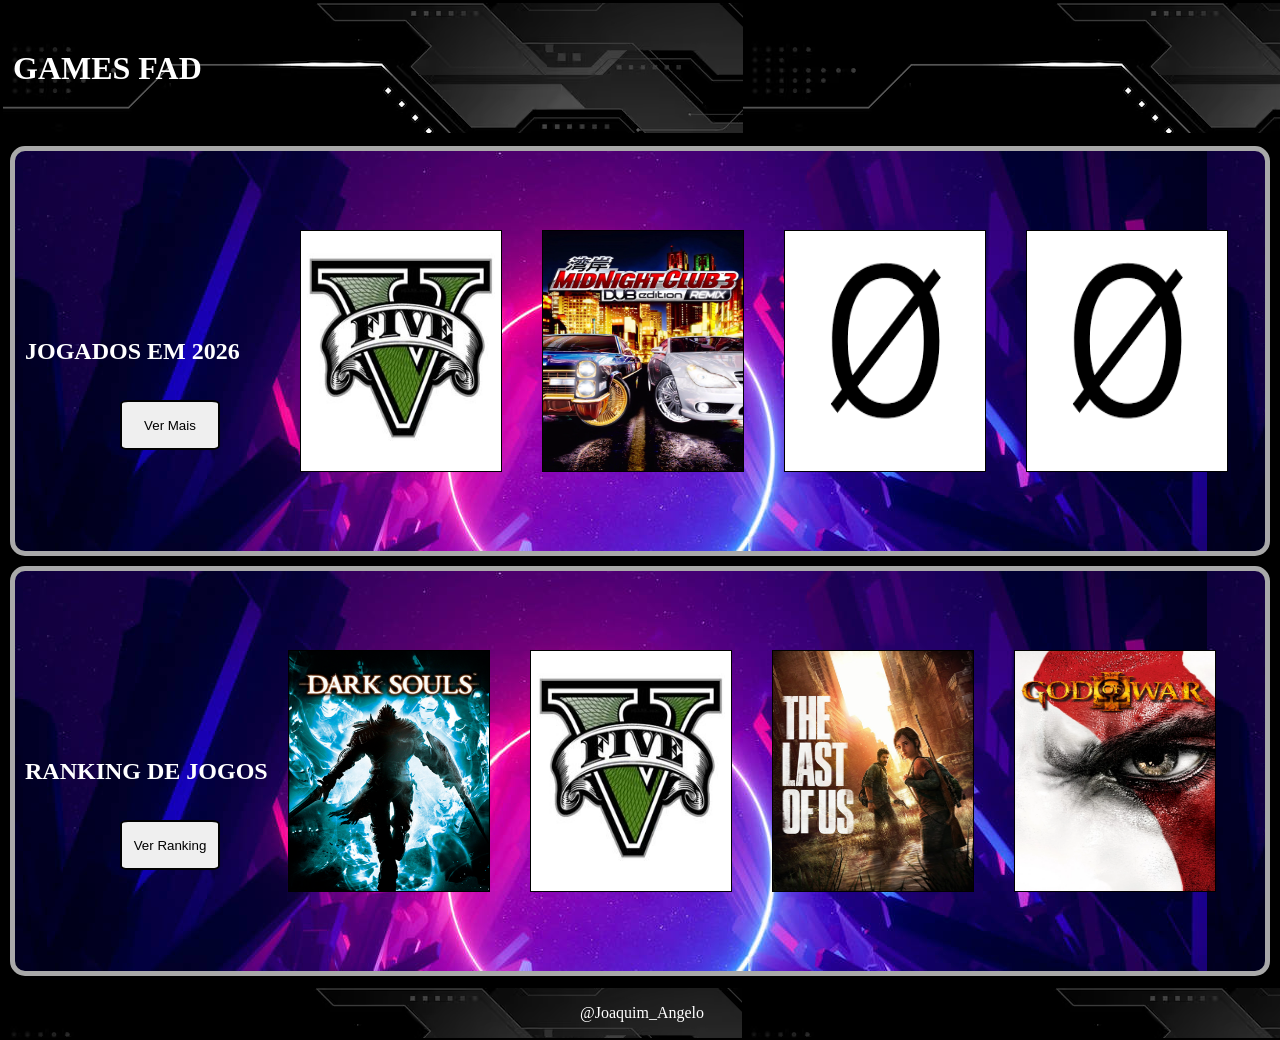
==== index.html @ e136fd10 "Initial commit" ====
<!DOCTYPE html>
<html lang="pt-br">
<head>
    <meta charset="UTF-8">
    <meta name="viewport" content="width=device-width, initial-scale=1.0">
    <title>Organizador de Jogos</title>
    <link rel="stylesheet" href="style.css">
</head>
<body>
    <header>
        <h1>GAMES FAD</h1>
    </header>
    <main>
        <section class="grade">
            <h1>JOGADOS EM 2026</h1>
            <div class="game_front" style="margin-left: 60px;"><img src="Games/GTA_V.jpg" alt="GTA V"></div>
            <div class="game_front"><img src="Games/midnight_club3.webp" alt="MC3"></div>
            <div class="game_front"><img src="Games/vazio.png" alt=""></div>
            <div class="game_front"><img src="Games/vazio.png" alt=""></div>
            <input type="button" value="Ver Mais" onclick="abrir_1()" id="primeiro">
        </section>

        <section class="grade">
            <h1>RANKING DE JOGOS</h1>
            <div class="game_front"><img src="Games/Dark_Souls.png" alt="GTA V"></div>
            <div class="game_front"><img src="Games/GTA_V.jpg" alt="MC3"></div>
            <div class="game_front"><img src="Games/The_Last_of_Us.png" alt="TLOU"></div>
            <div class="game_front"><img src="Games/God_of_War_III.webp" alt="GOW3"></div>
            <input type="button" value="Ver Ranking" onclick="abrir_2()" id="segundo">
        </section>
    </main>
    <footer>
        <p>@Joaquim_Angelo</p>
    </footer>

    <script>
        function abrir_1() {
            window.location.href = "2026.html";
        }
        function abrir_2() {
            window.location.href = "Ranking.html";
        }
    </script>
</body>
</html>
---- style.css ----
@charset "UTF-8";

body{
    margin: 0;
    color: black;
    background-color: black;
}

html, body {
  overflow-x: hidden;
}

h1{
    padding-left: 10px;
}

header{
    background-image: url(Games/fundo.avif);
    color: white;
    width:100%;
    height: 130px;
    top:0;
    left:0;
    display:flex;
    align-items:center;
    border: 3px solid black;
}

nav{
    background-color: lightgray;
    margin-top: 5px;
    width:100%;
    height: 60px;
    top:0;
    left:0;
    display:flex;
    align-items:center;
    border: 3px solid black;
}

.grade{
    background-image: url(Games/fundo_2.jpg);
    color: white;
    margin: 10px;
    height: 400px;
    top:0;
    left:0;
    display:flex;
    align-items:center;
    border: 5px solid darkgray;
    border-radius: 15px;
}

footer{
    background-image: url(Games/fundo.avif);
    color: white;
    width:100%;
    height: 50px;
    top:0;
    left:0;
    border: 2px solid black;
    text-align: center;
}

a{
    text-decoration: none;
    color: white;
}

.card{
    background-color: white;
    color: black;
    margin: 10px;
    height: 300px;
    top:0;
    left:0;
    display:flex;
    align-items:center;
    border: 5px solid darkgray;
    border-radius: 15px;
    transition: transform 0.3s ease, box-shadow 0.3s ease;
}

.card:hover {
    transform: translateY(-10px); /* sobe o card */
    box-shadow: 0 10px 25px rgba(0, 0, 0, 0.3);
}

.game{
    width: 200px;
    height: 240px;
    margin: 20px;
    top:0;
    left:0;
    display:flex;
    align-items:center;
    border: 1px solid black;
}

.game_front{
    width: 200px;
    height: 240px;
    margin: 20px;
    top:0;
    left:0;
    display:flex;
    align-items:center;
    border: 1px solid black;
    transition: transform 0.3s ease, box-shadow 0.3s ease;
}

.game_front:hover {
    transform: translateY(-10px); /* sobe o card */
    box-shadow: 0 10px 25px rgba(0, 0, 0, 0.3);
}

img{
    width: 200px;
    height: 240px;
}

.info {
  display: flex;
  flex-direction: column; 
  gap: 10px;
}

input[type=button]{
    position: absolute;
    height: 50px;
    width: 100px;
    border-radius: 8%;
    border: 2px solid black;
}

input[type=button]:hover{
    background-color: blue;
    color: white;
}

#primeiro{
    position:absolute;
    left: 120px;
    top: 400px;
}

#segundo{
    position:absolute;
    left: 120px;
    top: 820px;
}

.controle{
    margin-left: 10px;
    height: 45px;
    width: 50px;
}
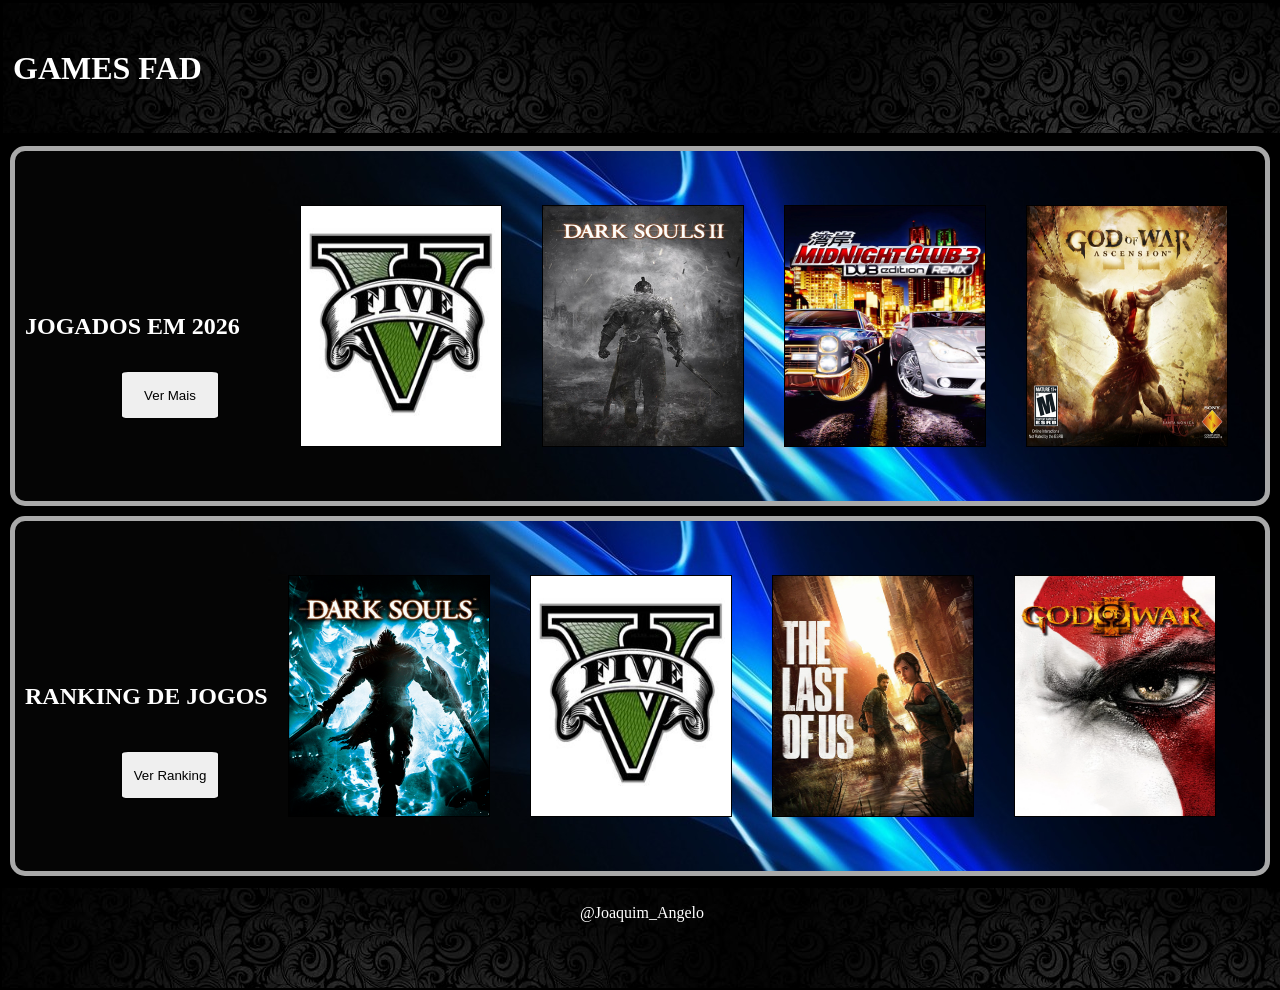
==== commit 0e131c1e: "...." ====
--- a/index.html
+++ b/index.html
@@ -14,9 +14,9 @@
         <section class="grade">
             <h1>JOGADOS EM 2026</h1>
             <div class="game_front" style="margin-left: 60px;"><img src="Games/GTA_V.jpg" alt="GTA V"></div>
+            <div class="game_front"><img src="Games/Dark_Souls_2.png" alt=""></div>
             <div class="game_front"><img src="Games/midnight_club3.webp" alt="MC3"></div>
-            <div class="game_front"><img src="Games/vazio.png" alt=""></div>
-            <div class="game_front"><img src="Games/vazio.png" alt=""></div>
+            <div class="game_front"><img src="Games/God_of_War_Ascension.png" alt=""></div>
             <input type="button" value="Ver Mais" onclick="abrir_1()" id="primeiro">
         </section>
 
--- a/style.css
+++ b/style.css
@@ -4,6 +4,7 @@
     margin: 0;
     color: black;
     background-color: black;
+    min-width: 260px;
 }
 
 html, body {
@@ -15,7 +16,7 @@
 }
 
 header{
-    background-image: url(Games/fundo.avif);
+    background-image: url(Games/fundo.jpg);
     color: white;
     width:100%;
     height: 130px;
@@ -39,10 +40,11 @@
 }
 
 .grade{
-    background-image: url(Games/fundo_2.jpg);
+    background-image: url(Games/fundo_azul.jpg);
+    background-position: left center;
     color: white;
     margin: 10px;
-    height: 400px;
+    height: 350px;
     top:0;
     left:0;
     display:flex;
@@ -52,10 +54,10 @@
 }
 
 footer{
-    background-image: url(Games/fundo.avif);
+    background-image: url(Games/fundo.jpg);
     color: white;
     width:100%;
-    height: 50px;
+    height: 100px;
     top:0;
     left:0;
     border: 2px solid black;
@@ -71,7 +73,7 @@
     background-color: white;
     color: black;
     margin: 10px;
-    height: 300px;
+    height: 260px;
     top:0;
     left:0;
     display:flex;
@@ -141,17 +143,120 @@
 #primeiro{
     position:absolute;
     left: 120px;
-    top: 400px;
+    top: 370px;
 }
 
 #segundo{
     position:absolute;
     left: 120px;
-    top: 820px;
+    top: 750px;
 }
 
 .controle{
     margin-left: 10px;
     height: 45px;
     width: 50px;
+}
+
+@media (min-width: 800px) and (max-width: 1200px){
+        .game_front{
+        width: 70px;
+        height: 170px;
+        margin-left: 20px;
+        }
+}
+
+@media (min-width: 800px) and (max-width: 1000px){
+
+    h1{
+        font-size: 25px;
+    }
+
+    .game_front{
+        width: 50px;
+        height: 170px;
+        margin-left: 10px;
+    }
+
+    .grade{
+        width: 90%;
+        height: 300px;
+    }
+
+    #primeiro{
+        position:absolute;
+        left: 12%;
+        top: 340px;
+    }
+
+    #segundo{
+        position:absolute;
+        left: 12%;
+        top: 650px;
+    }
+
+    .card{
+        width: 75%;
+        height: 260px;
+        margin-left: 80px;
+    }
+}
+
+/*versão mobile*/
+@media (max-width: 800px){
+
+    h1{
+        text-align: center;
+        font-size: 25px;
+    }
+
+    h2{
+        font-size: 17px;
+    }
+
+    p{
+        font-size: 12px;
+    }
+
+    .game_front{
+        display: none;
+    }
+
+    .grade{
+        background-image: url(Games/fundo_2.avif);
+        width: 70%;
+        height: 210px;
+        margin-left: 15%;
+        text-align: center;
+        justify-content: center;
+    }
+
+    #primeiro{
+        position:absolute;
+        left: 42%;
+        top: 280px;
+    }
+
+    #segundo{
+        position:absolute;
+        left: 42%;
+        top: 520px;
+    }
+
+    .card{
+        width: 75%;
+        height: 260px;
+        margin-left: 50px;
+    }
+
+    img{
+        width: 100px;
+        height: 100px;
+    }
+
+    .game{
+        width: 100px;
+        height: 100px;
+        border: 1px solid black;
+    }
 }
